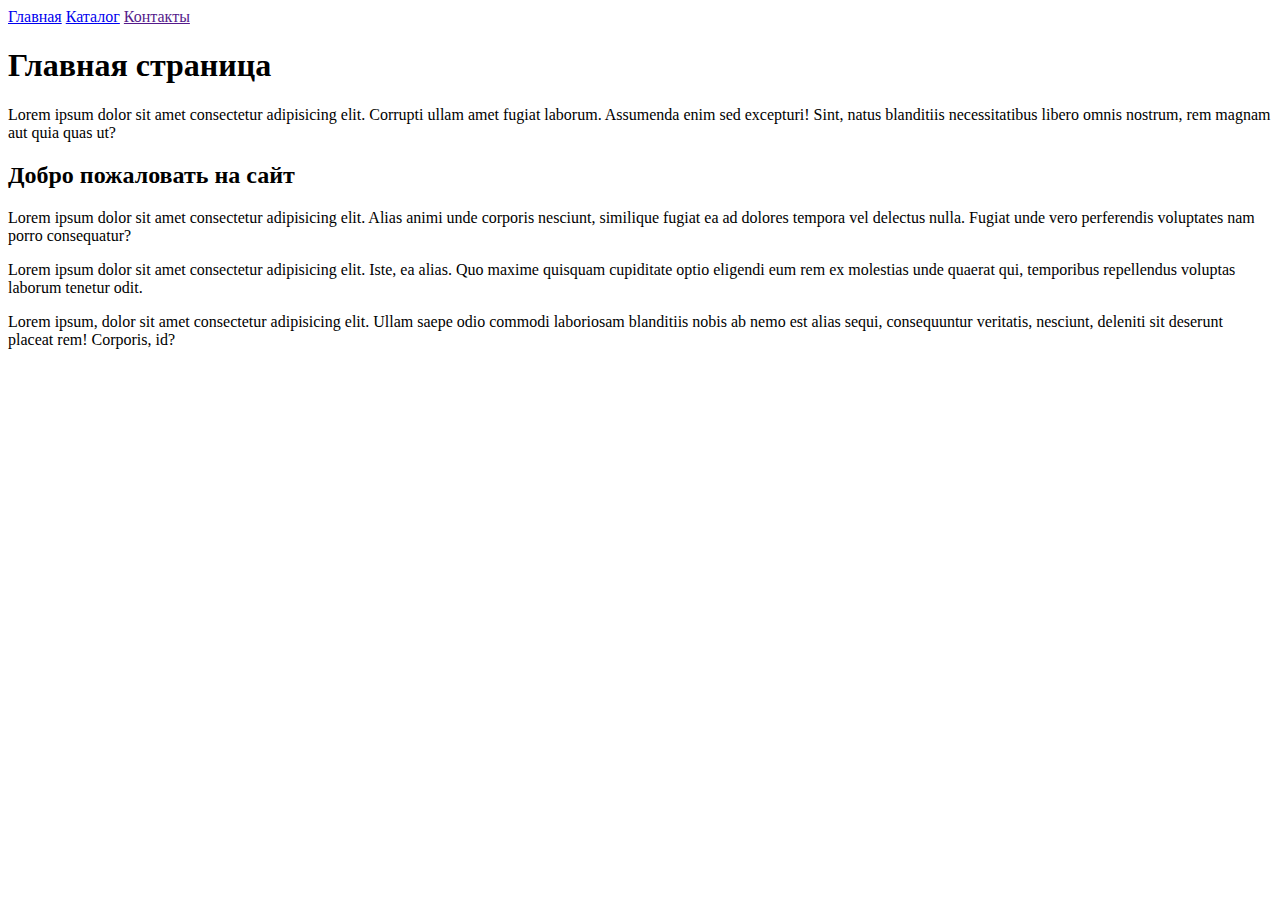
==== index.html @ 5b88e109 "Add files via upload" ====
<!DOCTYPE html>
<html lang="ru">

<head>
    <meta charset="UTF-8">
    <meta name="viewport" content="width=device-width, initial-scale=1.0">
    <title>Главная</title>
</head>

<body>
    <a href="index.html">Главная</a>
    <a href="catalog/catalog.html">Каталог</a>
    <a href="">Контакты</a>
    <h1>Главная страница</h1>
    <p>Lorem ipsum dolor sit amet consectetur adipisicing elit. Corrupti ullam amet fugiat laborum. Assumenda enim sed excepturi! Sint, natus blanditiis necessitatibus libero omnis nostrum, rem magnam aut quia quas ut?</p>

    <h2>Добро пожаловать на сайт</h2>

    <p>Lorem ipsum dolor sit amet consectetur adipisicing elit. Alias animi unde corporis nesciunt, similique fugiat ea ad dolores tempora vel delectus nulla. Fugiat unde vero perferendis voluptates nam porro consequatur?</p>

    <p>Lorem ipsum dolor sit amet consectetur adipisicing elit. Iste, ea alias. Quo maxime quisquam cupiditate optio eligendi eum rem ex molestias unde quaerat qui, temporibus repellendus voluptas laborum tenetur odit.</p>

    <p>Lorem ipsum, dolor sit amet consectetur adipisicing elit. Ullam saepe odio commodi laboriosam blanditiis nobis ab nemo est alias sequi, consequuntur veritatis, nesciunt, deleniti sit deserunt placeat rem! Corporis, id?</p>

</body>

</html>
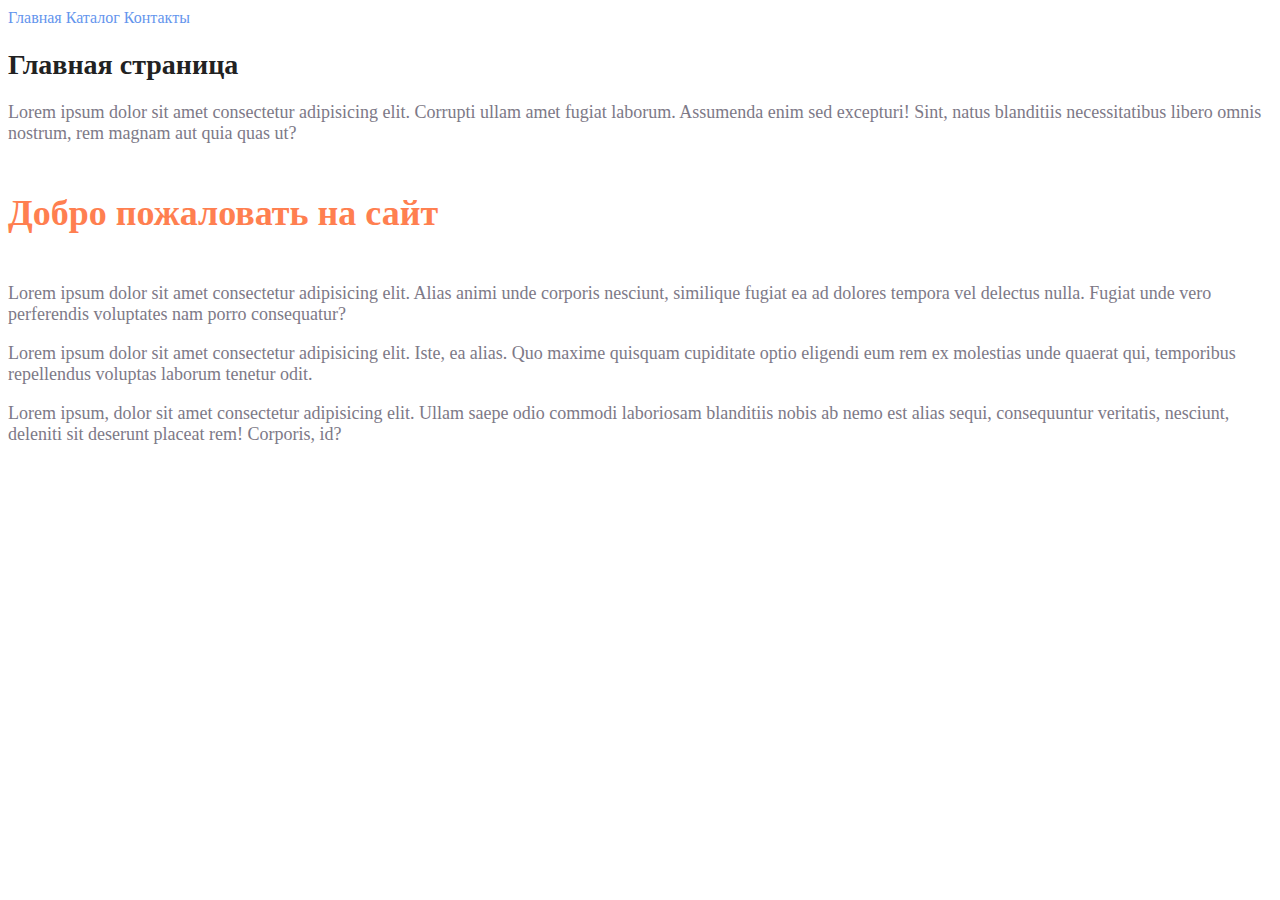
==== commit a1d2dba3: "Update index.html" ====
--- a/index.html
+++ b/index.html
@@ -5,23 +5,26 @@
     <meta charset="UTF-8">
     <meta name="viewport" content="width=device-width, initial-scale=1.0">
     <title>Главная</title>
+    <link rel="stylesheet" href="style.css">
 </head>
 
 <body>
-    <a href="index.html">Главная</a>
-    <a href="catalog/catalog.html">Каталог</a>
-    <a href="">Контакты</a>
-    <h1>Главная страница</h1>
-    <p>Lorem ipsum dolor sit amet consectetur adipisicing elit. Corrupti ullam amet fugiat laborum. Assumenda enim sed excepturi! Sint, natus blanditiis necessitatibus libero omnis nostrum, rem magnam aut quia quas ut?</p>
+    <a class="link_style" href="index.html">Главная</a>
+    <a class="link_style" href="catalog/catalog.html">Каталог</a>
+    <a class="link_style" href="">Контакты</a>
 
-    <h2>Добро пожаловать на сайт</h2>
+    <h1 class="h1_style">Главная страница</h1>
 
-    <p>Lorem ipsum dolor sit amet consectetur adipisicing elit. Alias animi unde corporis nesciunt, similique fugiat ea ad dolores tempora vel delectus nulla. Fugiat unde vero perferendis voluptates nam porro consequatur?</p>
+    <p class="p_style">Lorem ipsum dolor sit amet consectetur adipisicing elit. Corrupti ullam amet fugiat laborum. Assumenda enim sed excepturi! Sint, natus blanditiis necessitatibus libero omnis nostrum, rem magnam aut quia quas ut?</p>
 
-    <p>Lorem ipsum dolor sit amet consectetur adipisicing elit. Iste, ea alias. Quo maxime quisquam cupiditate optio eligendi eum rem ex molestias unde quaerat qui, temporibus repellendus voluptas laborum tenetur odit.</p>
+    <h2 class="h2_style">Добро пожаловать на сайт</h2>
 
-    <p>Lorem ipsum, dolor sit amet consectetur adipisicing elit. Ullam saepe odio commodi laboriosam blanditiis nobis ab nemo est alias sequi, consequuntur veritatis, nesciunt, deleniti sit deserunt placeat rem! Corporis, id?</p>
+    <p class="p_style">Lorem ipsum dolor sit amet consectetur adipisicing elit. Alias animi unde corporis nesciunt, similique fugiat ea ad dolores tempora vel delectus nulla. Fugiat unde vero perferendis voluptates nam porro consequatur?</p>
+
+    <p class="p_style">Lorem ipsum dolor sit amet consectetur adipisicing elit. Iste, ea alias. Quo maxime quisquam cupiditate optio eligendi eum rem ex molestias unde quaerat qui, temporibus repellendus voluptas laborum tenetur odit.</p>
+
+    <p class="p_style">Lorem ipsum, dolor sit amet consectetur adipisicing elit. Ullam saepe odio commodi laboriosam blanditiis nobis ab nemo est alias sequi, consequuntur veritatis, nesciunt, deleniti sit deserunt placeat rem! Corporis, id?</p>
 
 </body>
 
-</html>+</html>
--- a/style.css
+++ b/style.css
@@ -0,0 +1,32 @@
+a {
+    text-decoration: none;
+}
+
+.link_style {
+    color: cornflowerblue;
+    font-size: 16px;
+    line-height: 20px;
+}
+
+.h1_style {
+    color: #222222;
+    font-size: 28px;
+    line-height: 36px;
+    font-weight: bold;
+}
+
+.p_style {
+    font-style: normal;
+    font-weight: 300;
+    font-size: 18px;
+    font-weight: 30px;
+    color: #7D7987;
+}
+
+.h2_style {
+    color: coral;
+    font-style: normal;
+    font-weight: 700;
+    font-size: 36px;
+    line-height: 80px;
+}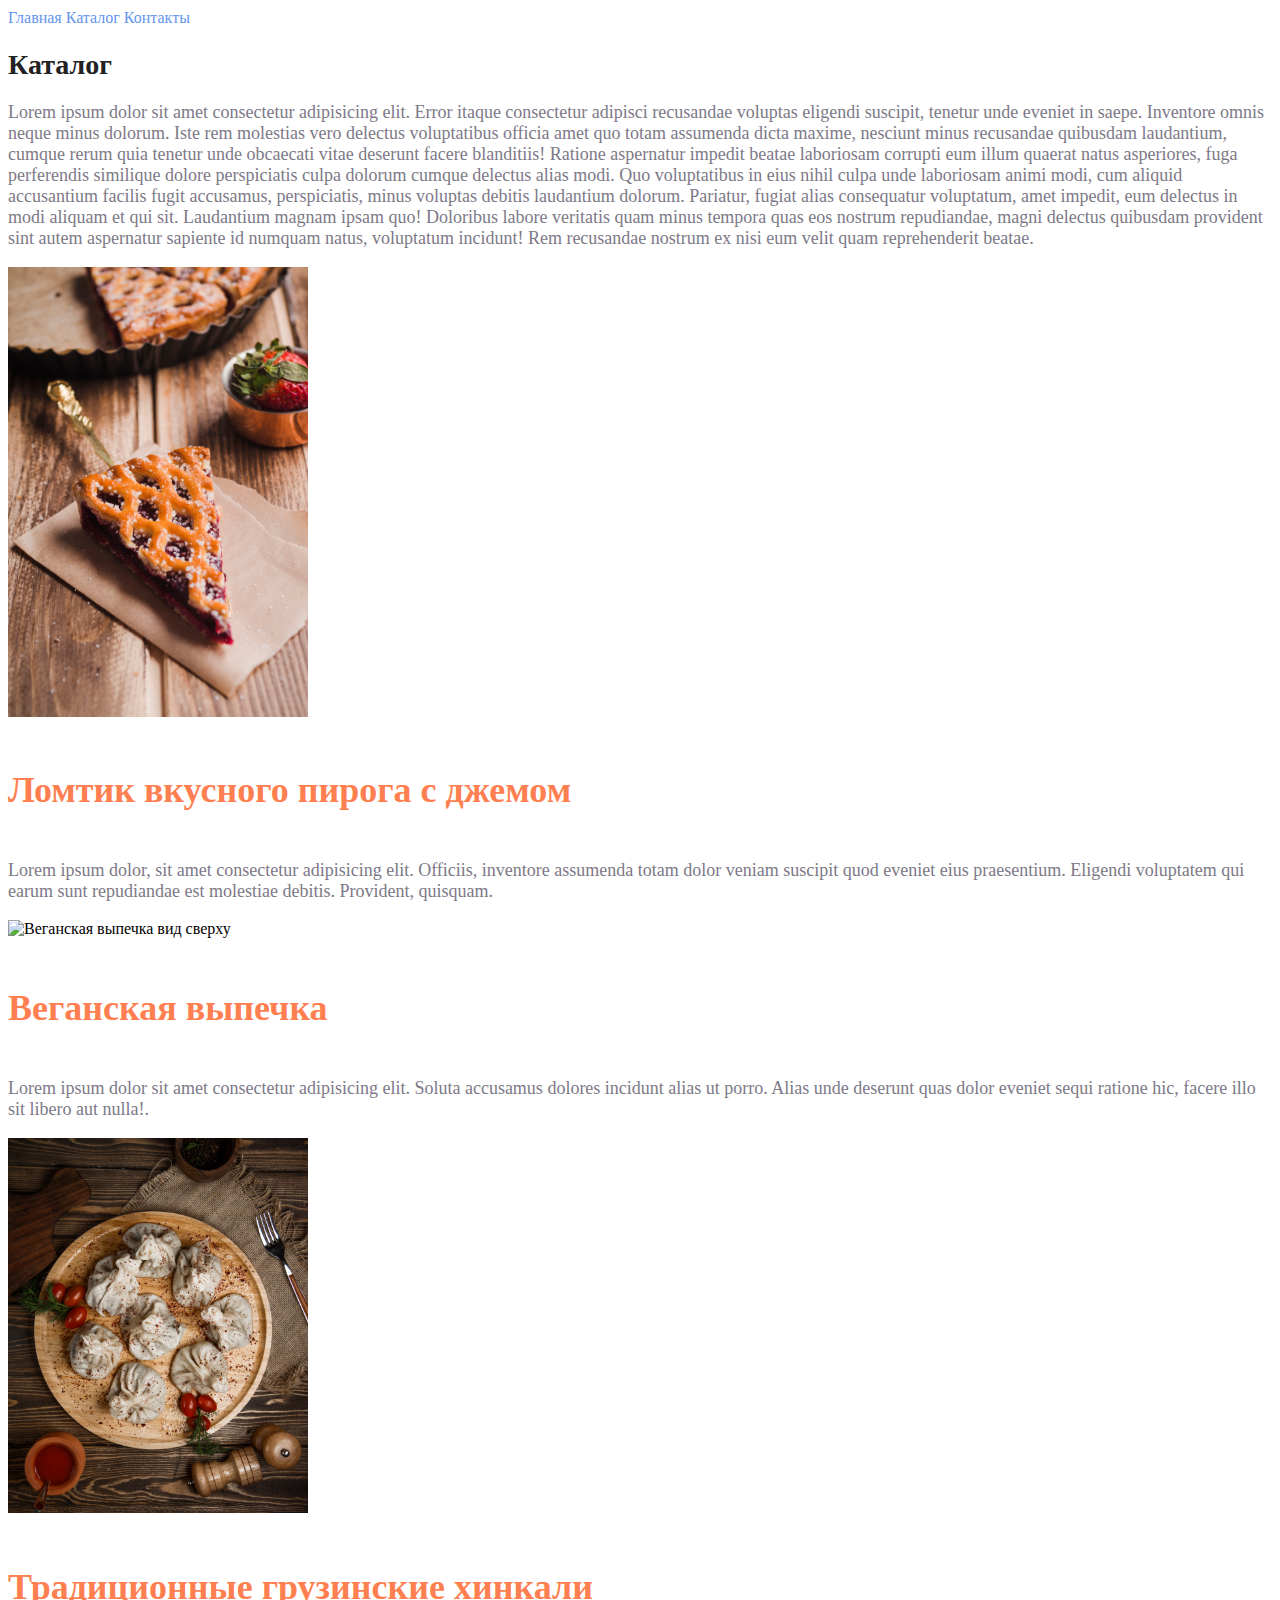
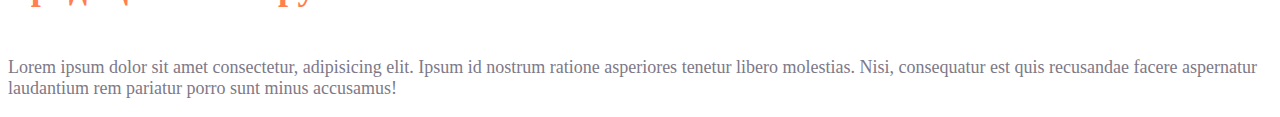
==== commit 12779230: "Update index.html" ====
--- a/index.html
+++ b/index.html
@@ -4,26 +4,41 @@
 <head>
     <meta charset="UTF-8">
     <meta name="viewport" content="width=device-width, initial-scale=1.0">
-    <title>Главная</title>
-    <link rel="stylesheet" href="style.css">
+    <title>Каталог</title>
+    <link rel="stylesheet" href="../style.css">
+
 </head>
 
 <body>
-    <a class="link_style" href="index.html">Главная</a>
-    <a class="link_style" href="catalog/catalog.html">Каталог</a>
-    <a class="link_style" href="">Контакты</a>
+    <a class="link" href="../index.html">Главная</a>
+    <a class="link" href="catalog.html">Каталог</a>
+    <a class="link" href="">Контакты</a>
 
-    <h1 class="h1_style">Главная страница</h1>
+    <h1 class="title">Каталог</h1>
 
-    <p class="p_style">Lorem ipsum dolor sit amet consectetur adipisicing elit. Corrupti ullam amet fugiat laborum. Assumenda enim sed excepturi! Sint, natus blanditiis necessitatibus libero omnis nostrum, rem magnam aut quia quas ut?</p>
+    <p class="text">Lorem ipsum dolor sit amet consectetur adipisicing elit. Error itaque consectetur adipisci recusandae voluptas eligendi suscipit, tenetur unde eveniet in saepe. Inventore omnis neque minus dolorum. Iste rem molestias vero delectus voluptatibus officia
+        amet quo totam assumenda dicta maxime, nesciunt minus recusandae quibusdam laudantium, cumque rerum quia tenetur unde obcaecati vitae deserunt facere blanditiis! Ratione aspernatur impedit beatae laboriosam corrupti eum illum quaerat natus asperiores,
+        fuga perferendis similique dolore perspiciatis culpa dolorum cumque delectus alias modi. Quo voluptatibus in eius nihil culpa unde laboriosam animi modi, cum aliquid accusantium facilis fugit accusamus, perspiciatis, minus voluptas debitis laudantium
+        dolorum. Pariatur, fugiat alias consequatur voluptatum, amet impedit, eum delectus in modi aliquam et qui sit. Laudantium magnam ipsam quo! Doloribus labore veritatis quam minus tempora quas eos nostrum repudiandae, magni delectus quibusdam provident
+        sint autem aspernatur sapiente id numquam natus, voluptatum incidunt! Rem recusandae nostrum ex nisi eum velit quam reprehenderit beatae.</p>
 
-    <h2 class="h2_style">Добро пожаловать на сайт</h2>
+    <img width="300" src="../img/slice-tasty-tart-with-jam.jpg" alt="Ломтик вкусного пирога с джемом">
 
-    <p class="p_style">Lorem ipsum dolor sit amet consectetur adipisicing elit. Alias animi unde corporis nesciunt, similique fugiat ea ad dolores tempora vel delectus nulla. Fugiat unde vero perferendis voluptates nam porro consequatur?</p>
+    <h2 class="subject">Ломтик вкусного пирога с джемом</h2>
 
-    <p class="p_style">Lorem ipsum dolor sit amet consectetur adipisicing elit. Iste, ea alias. Quo maxime quisquam cupiditate optio eligendi eum rem ex molestias unde quaerat qui, temporibus repellendus voluptas laborum tenetur odit.</p>
+    <p class="text">Lorem ipsum dolor, sit amet consectetur adipisicing elit. Officiis, inventore assumenda totam dolor veniam suscipit quod eveniet eius praesentium. Eligendi voluptatem qui earum sunt repudiandae est molestiae debitis. Provident, quisquam.</p>
 
-    <p class="p_style">Lorem ipsum, dolor sit amet consectetur adipisicing elit. Ullam saepe odio commodi laboriosam blanditiis nobis ab nemo est alias sequi, consequuntur veritatis, nesciunt, deleniti sit deserunt placeat rem! Corporis, id?</p>
+    <img width="300" src="../img/top-view-vegan-baked-products-arrangement.jpg" alt="Веганская выпечка вид сверху">
+
+    <h2 class="subject">Веганская выпечка</h2>
+
+    <p class="text">Lorem ipsum dolor sit amet consectetur adipisicing elit. Soluta accusamus dolores incidunt alias ut porro. Alias unde deserunt quas dolor eveniet sequi ratione hic, facere illo sit libero aut nulla!.</p>
+
+    <img width="300" src="../img/traditional-georgian-khinkali-top-view.jpg" alt="Традиционные грузинские хинкали вид сверху">
+
+    <h2 class="subject">Традиционные грузинские хинкали</h2>
+
+    <p class="text">Lorem ipsum dolor sit amet consectetur, adipisicing elit. Ipsum id nostrum ratione asperiores tenetur libero molestias. Nisi, consequatur est quis recusandae facere aspernatur laudantium rem pariatur porro sunt minus accusamus!</p>
 
 </body>
 
--- a/style.css
+++ b/style.css
@@ -2,31 +2,31 @@
     text-decoration: none;
 }
 
-.link_style {
+.link {
     color: cornflowerblue;
     font-size: 16px;
     line-height: 20px;
 }
 
-.h1_style {
+.title {
     color: #222222;
     font-size: 28px;
     line-height: 36px;
     font-weight: bold;
 }
 
-.p_style {
+.subject {
+    color: coral;
+    font-style: normal;
+    font-weight: 700;
+    font-size: 36px;
+    line-height: 80px;
+}
+
+.text {
     font-style: normal;
     font-weight: 300;
     font-size: 18px;
     font-weight: 30px;
     color: #7D7987;
 }
-
-.h2_style {
-    color: coral;
-    font-style: normal;
-    font-weight: 700;
-    font-size: 36px;
-    line-height: 80px;
-}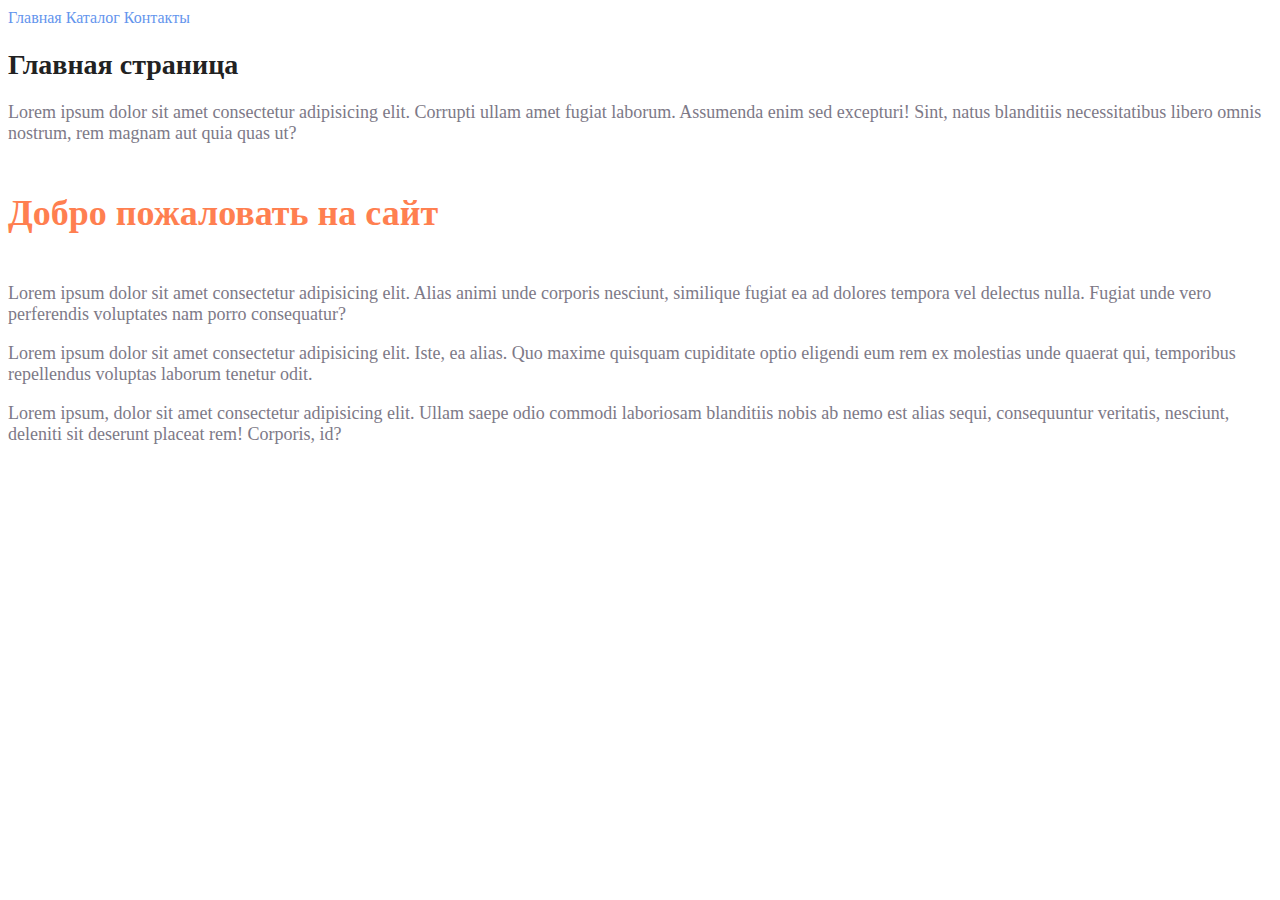
==== commit 0b74be6a: "Update index.html" ====
--- a/index.html
+++ b/index.html
@@ -4,41 +4,26 @@
 <head>
     <meta charset="UTF-8">
     <meta name="viewport" content="width=device-width, initial-scale=1.0">
-    <title>Каталог</title>
-    <link rel="stylesheet" href="../style.css">
-
+    <title>Главная</title>
+    <link rel="stylesheet" href="style.css">
 </head>
 
 <body>
-    <a class="link" href="../index.html">Главная</a>
-    <a class="link" href="catalog.html">Каталог</a>
+    <a class="link" href="index.html">Главная</a>
+    <a class="link" href="catalog/catalog.html">Каталог</a>
     <a class="link" href="">Контакты</a>
 
-    <h1 class="title">Каталог</h1>
+    <h1 class="title">Главная страница</h1>
 
-    <p class="text">Lorem ipsum dolor sit amet consectetur adipisicing elit. Error itaque consectetur adipisci recusandae voluptas eligendi suscipit, tenetur unde eveniet in saepe. Inventore omnis neque minus dolorum. Iste rem molestias vero delectus voluptatibus officia
-        amet quo totam assumenda dicta maxime, nesciunt minus recusandae quibusdam laudantium, cumque rerum quia tenetur unde obcaecati vitae deserunt facere blanditiis! Ratione aspernatur impedit beatae laboriosam corrupti eum illum quaerat natus asperiores,
-        fuga perferendis similique dolore perspiciatis culpa dolorum cumque delectus alias modi. Quo voluptatibus in eius nihil culpa unde laboriosam animi modi, cum aliquid accusantium facilis fugit accusamus, perspiciatis, minus voluptas debitis laudantium
-        dolorum. Pariatur, fugiat alias consequatur voluptatum, amet impedit, eum delectus in modi aliquam et qui sit. Laudantium magnam ipsam quo! Doloribus labore veritatis quam minus tempora quas eos nostrum repudiandae, magni delectus quibusdam provident
-        sint autem aspernatur sapiente id numquam natus, voluptatum incidunt! Rem recusandae nostrum ex nisi eum velit quam reprehenderit beatae.</p>
+    <p class="text">Lorem ipsum dolor sit amet consectetur adipisicing elit. Corrupti ullam amet fugiat laborum. Assumenda enim sed excepturi! Sint, natus blanditiis necessitatibus libero omnis nostrum, rem magnam aut quia quas ut?</p>
 
-    <img width="300" src="../img/slice-tasty-tart-with-jam.jpg" alt="Ломтик вкусного пирога с джемом">
+    <h2 class="subject">Добро пожаловать на сайт</h2>
 
-    <h2 class="subject">Ломтик вкусного пирога с джемом</h2>
+    <p class="text">Lorem ipsum dolor sit amet consectetur adipisicing elit. Alias animi unde corporis nesciunt, similique fugiat ea ad dolores tempora vel delectus nulla. Fugiat unde vero perferendis voluptates nam porro consequatur?</p>
 
-    <p class="text">Lorem ipsum dolor, sit amet consectetur adipisicing elit. Officiis, inventore assumenda totam dolor veniam suscipit quod eveniet eius praesentium. Eligendi voluptatem qui earum sunt repudiandae est molestiae debitis. Provident, quisquam.</p>
+    <p class="text">Lorem ipsum dolor sit amet consectetur adipisicing elit. Iste, ea alias. Quo maxime quisquam cupiditate optio eligendi eum rem ex molestias unde quaerat qui, temporibus repellendus voluptas laborum tenetur odit.</p>
 
-    <img width="300" src="../img/top-view-vegan-baked-products-arrangement.jpg" alt="Веганская выпечка вид сверху">
-
-    <h2 class="subject">Веганская выпечка</h2>
-
-    <p class="text">Lorem ipsum dolor sit amet consectetur adipisicing elit. Soluta accusamus dolores incidunt alias ut porro. Alias unde deserunt quas dolor eveniet sequi ratione hic, facere illo sit libero aut nulla!.</p>
-
-    <img width="300" src="../img/traditional-georgian-khinkali-top-view.jpg" alt="Традиционные грузинские хинкали вид сверху">
-
-    <h2 class="subject">Традиционные грузинские хинкали</h2>
-
-    <p class="text">Lorem ipsum dolor sit amet consectetur, adipisicing elit. Ipsum id nostrum ratione asperiores tenetur libero molestias. Nisi, consequatur est quis recusandae facere aspernatur laudantium rem pariatur porro sunt minus accusamus!</p>
+    <p class="text">Lorem ipsum, dolor sit amet consectetur adipisicing elit. Ullam saepe odio commodi laboriosam blanditiis nobis ab nemo est alias sequi, consequuntur veritatis, nesciunt, deleniti sit deserunt placeat rem! Corporis, id?</p>
 
 </body>
 
